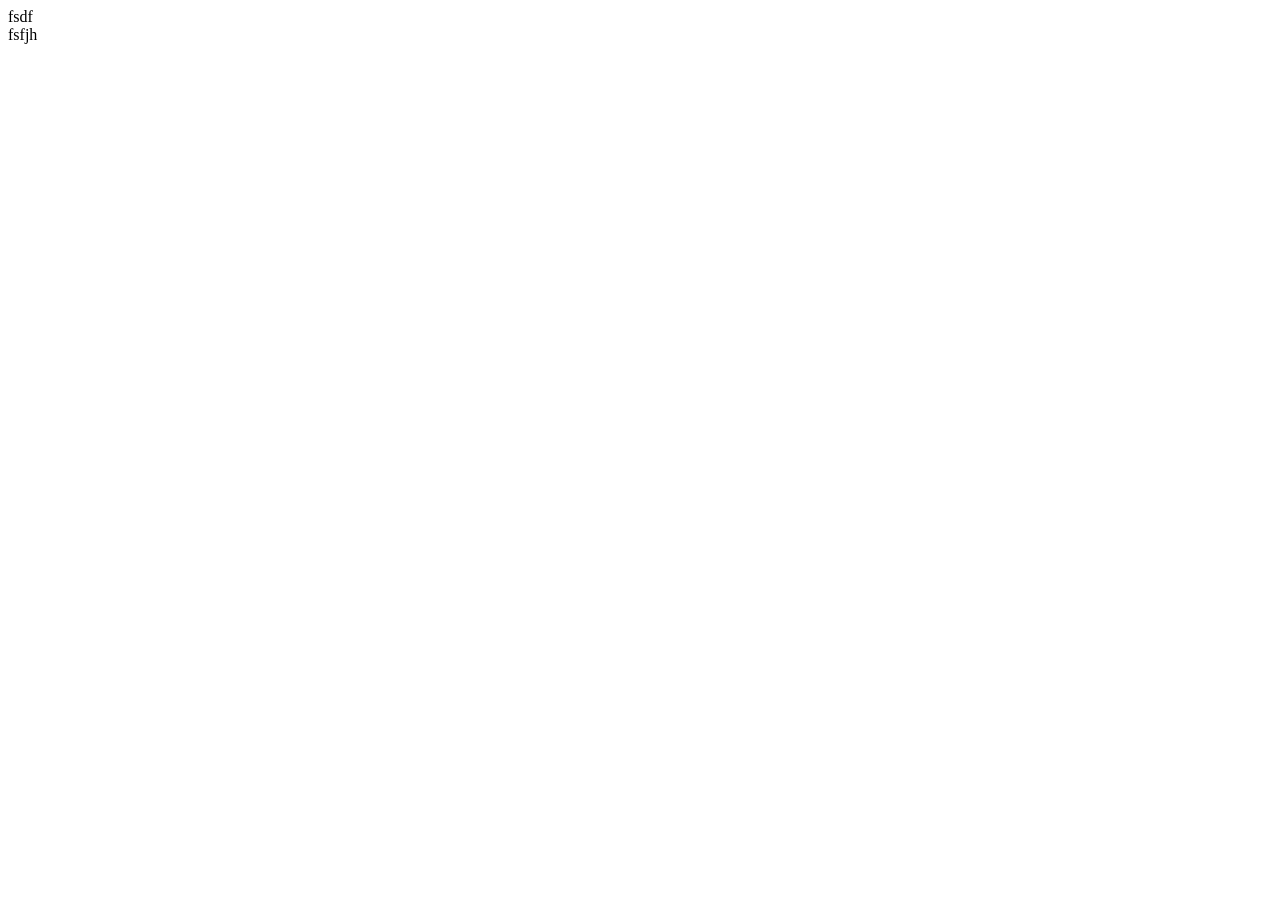
==== index.html @ 7bb90b05 "Update index.html" ====
<!DOCTYPE html>
<html lang="en">
<head>
  <meta charset="UTF-8">
  <meta name="viewport" content="width=device-width, initial-scale=1.0">
  <link rel="stylesheet" href="css/style.css">
  <title>Document</title>
</head>
<body>
  <div id="wrapper">
    <header>fsdf</header>
    <nav>fsfjh</nav>
  </div>
</body>
</html>
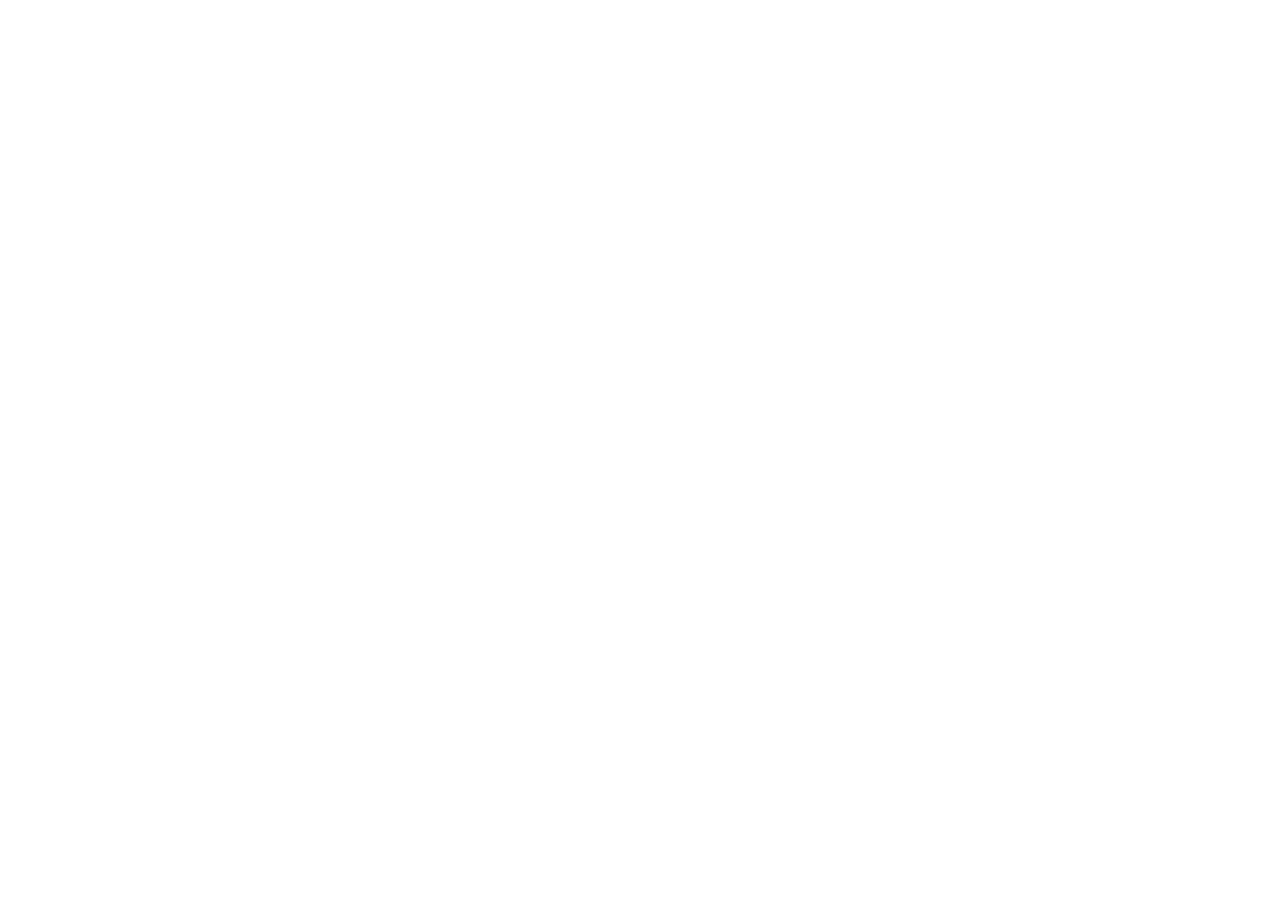
==== commit 677b042e: "Update index.html" ====
--- a/index.html
+++ b/index.html
@@ -8,8 +8,8 @@
 </head>
 <body>
   <div id="wrapper">
-    <header>fsdf</header>
-    <nav>fsfjh</nav>
+    <header></header>
+    <nav></nav>
   </div>
 </body>
 </html>
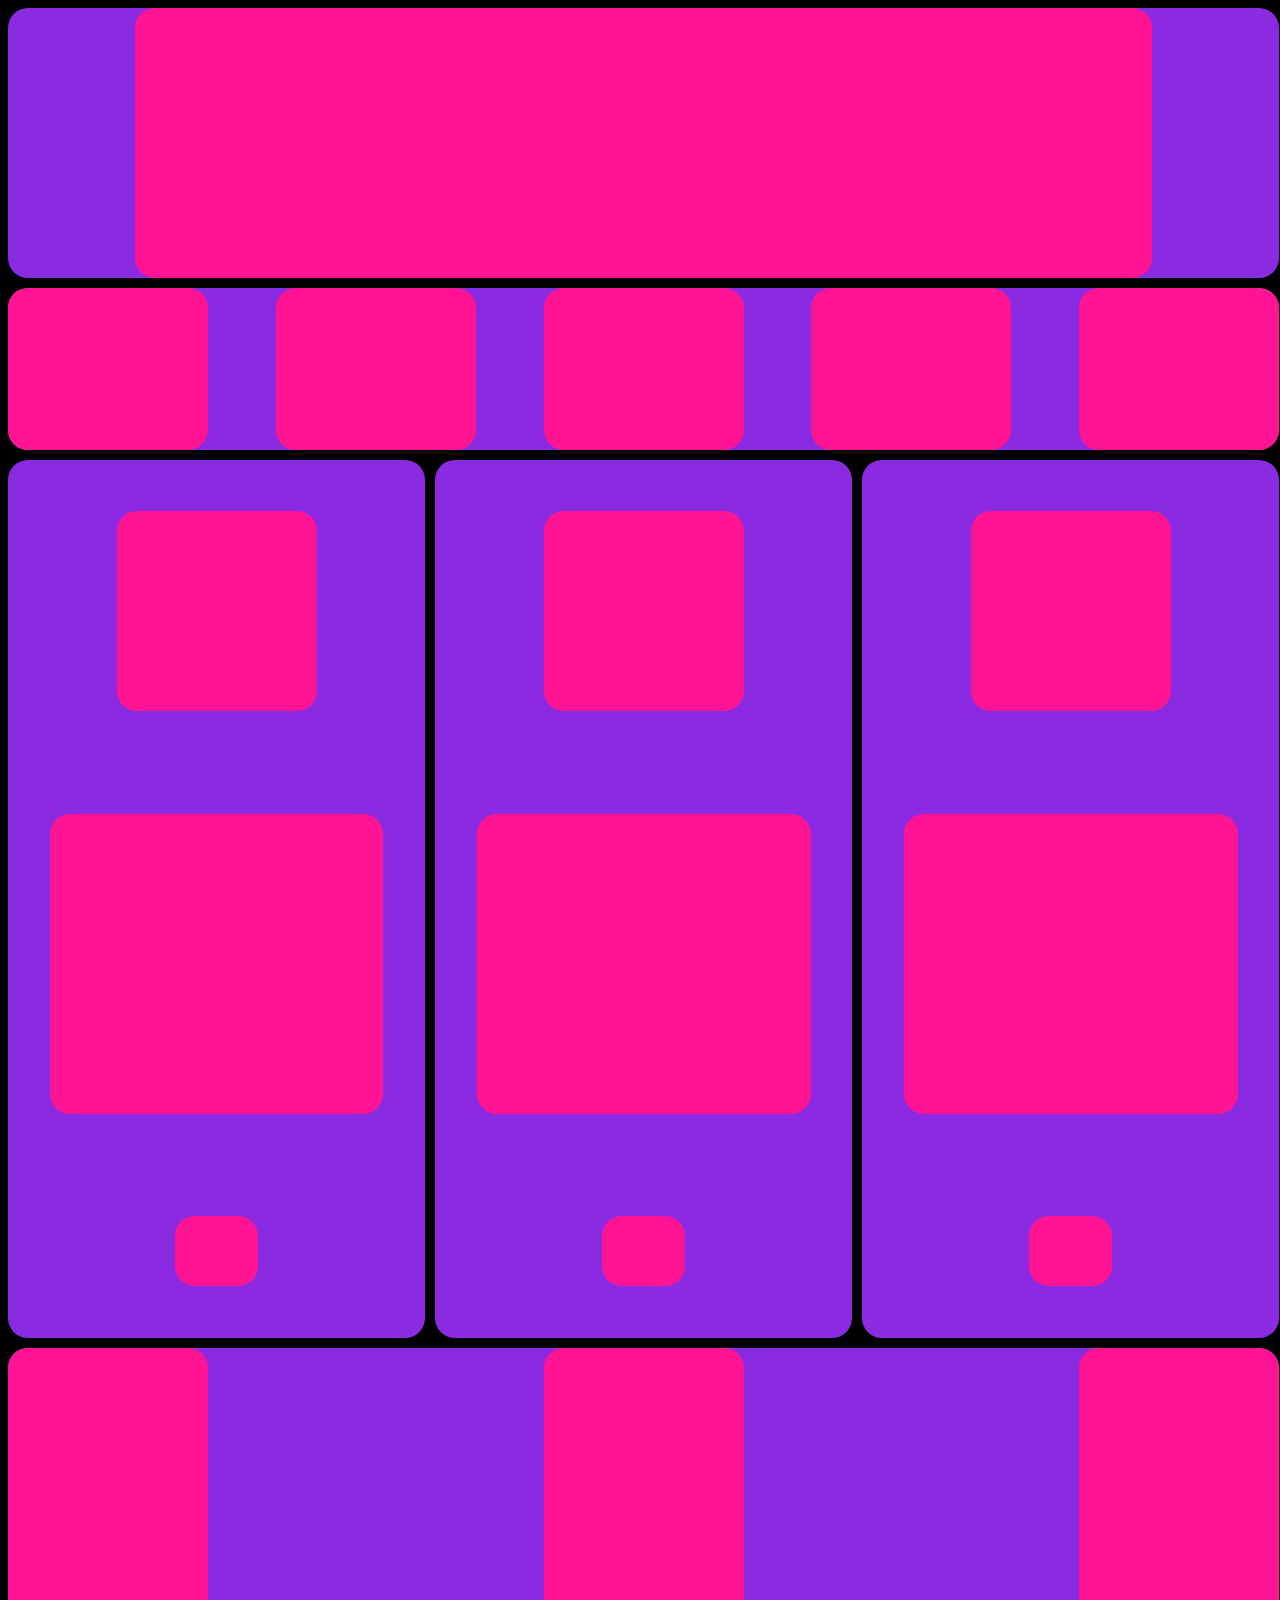
==== commit a18b5d62: "grid" ====
--- a/index.html
+++ b/index.html
@@ -8,8 +8,36 @@
 </head>
 <body>
   <div id="wrapper">
-    <header></header>
-    <nav></nav>
+    <header>
+      <diva></diva>
+    </header>
+    <nav>
+      <div1></div1>
+      <div1></div1>
+      <div1></div1>
+      <div1></div1>
+      <div1></div1>
+    </nav>
+    <section1>
+      <div3></div3>
+      <div4></div4>
+      <div5></div5>
+    </section1>
+    <section2>
+      <div3></div3>
+      <div4></div4>
+      <div5></div5>
+    </section2>
+    <section3>
+      <div3></div3>
+      <div4></div4>
+      <div5></div5>
+    </section3>
+    <footer>
+      <div12></div12>
+      <div13></div13>
+      <div14></div14>
+    </footer>
   </div>
 </body>
 </html>
--- a/css/style.css
+++ b/css/style.css
@@ -0,0 +1,136 @@
+#wrapper{
+    display: grid;
+    height: 150vh;
+    width: 100%;
+    gap: 10px;
+    grid-template-columns: 33% 33% 33%;
+    grid-template-rows: 20% 12% 65% 20%;
+
+    grid-template-areas:
+    'he he he'
+    'nav nav nav'
+    'se1 se2 se3'
+    'fot fot fot'
+    ;
+}
+body{
+    background-color: black;
+}
+header{
+    grid-area: he;
+    background-color: blueviolet;
+    border-radius: 20px;
+    display: flex;
+    justify-content: center;
+}
+nav{
+    grid-area: nav;
+    background-color: blueviolet;
+    border-radius: 20px;
+    display: flex;
+    justify-content: space-between;
+}
+section1{
+    grid-area: se1;
+    background-color: blueviolet;
+    border-radius: 20px;
+    display: flex;
+    align-items: center;
+   flex-direction: column;
+   justify-content: space-around;
+
+}
+section2{
+    grid-area: se2;
+    background-color: blueviolet;
+    border-radius: 20px;
+    display: flex;
+   flex-direction: column;
+    align-items: center;
+    justify-content: space-around;
+}
+section3{
+    grid-area: se3;
+    background-color: blueviolet;
+    border-radius: 20px;
+    display: flex;
+    align-items: center;
+   flex-direction: column;
+   justify-content: space-around;
+
+}
+footer{
+    grid-area:fot ;
+    background-color: blueviolet;
+    display: flex;
+    justify-content: space-between;
+    border-radius: 20px;
+}
+div12{
+    display: flex;
+    object-fit: cover;
+    height: 100%;
+    width: 200px;
+    background-color: deeppink;
+    border-radius: 20px;
+}
+div13{
+    display: flex;
+    object-fit: cover;
+    height: 100%;
+    width: 200px;
+    background-color: deeppink;
+    border-radius: 20px;
+}
+div14{
+    display: flex;
+    object-fit: cover;
+    height: 100%;
+    width: 200px;
+    background-color: deeppink;
+    border-radius: 20px;
+}
+div4{
+    display: flex;
+    height: 100%;
+    width: 200px;
+    background-color: deeppink;
+    border-radius: 20px;
+}
+div1{
+    display: flex;
+    height: 100%;
+    width: 200px;
+    background-color: deeppink;
+    border-radius: 20px;
+}
+diva{
+    display: flex;
+    height: 100%;
+    width: 80%;
+    background-color: deeppink;
+    border-radius: 20px;
+}
+div3{
+    display: flex;
+    height: 200px;
+    width: 200px;
+    background-color: deeppink;
+    border-radius: 20px;
+}
+div4{
+    display: flex;
+    object-fit: cover;
+    height: 300px;
+    width: 80%;
+    background-color: deeppink;
+    border-radius: 20px;
+}
+div5{
+    display: flex;
+    object-fit: cover;
+    height: 70px;
+    width: 20%;
+    background-color: deeppink;
+    border-radius: 20px;
+}
